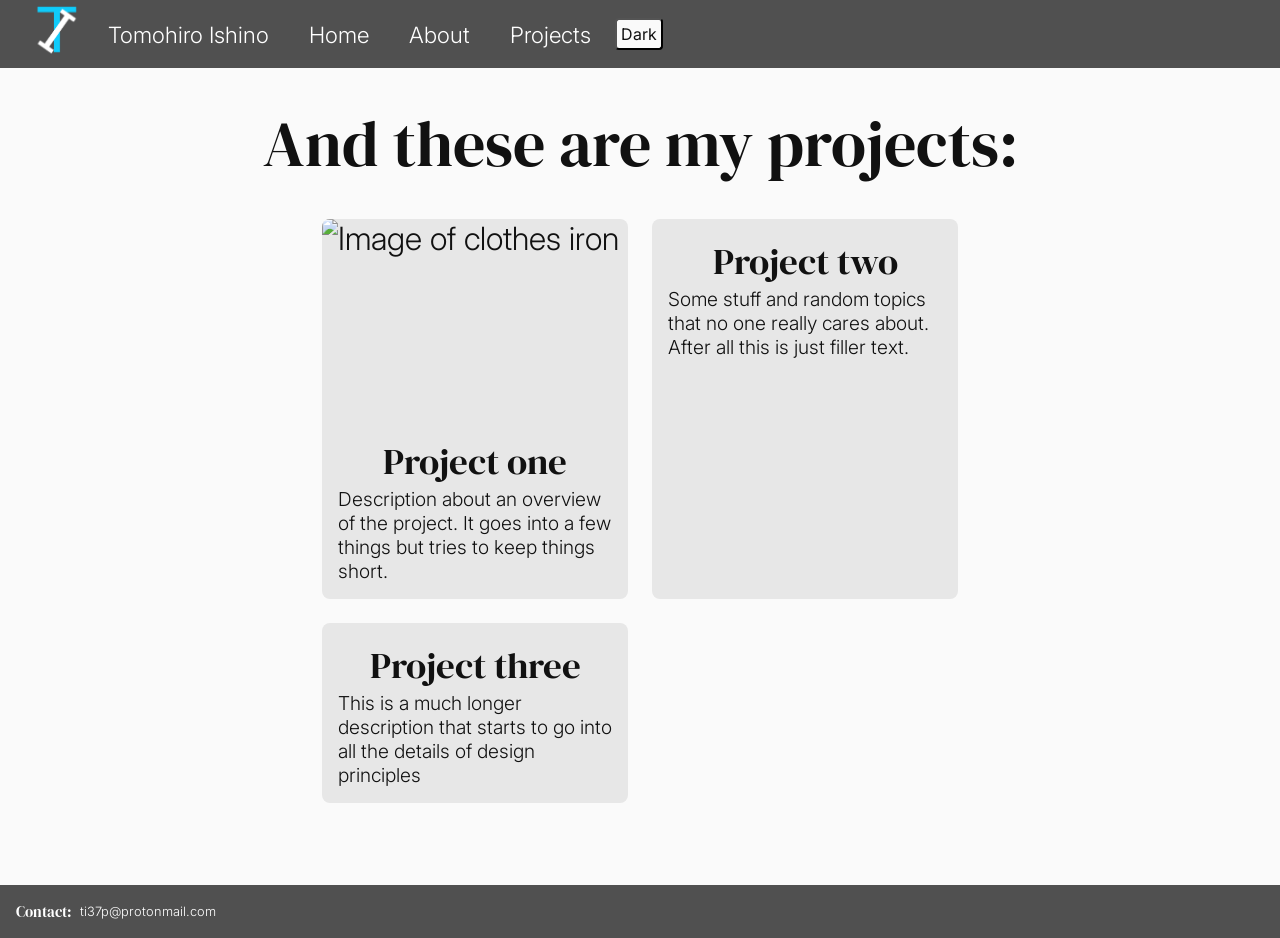
==== projects/index.html @ 62f9b606 "Footer and project cards" ====
<!DOCTYPE html>

<html>
    <head>
        <title>Tomohiro Ishino</title>
        <link rel="stylesheet" href="/styles.css">
        <link rel="icon" href="/media/images/logo_test.png">

        <link rel="preconnect" href="https://fonts.googleapis.com">
        <link rel="preconnect" href="https://fonts.gstatic.com" crossorigin>
        <link href="https://fonts.googleapis.com/css2?family=DM+Serif+Display:ital@0;1&family=Inter:ital,opsz,wght@0,14..32,100..900;1,14..32,100..900&display=swap" rel="stylesheet">

        <script>
            if (localStorage.getItem('theme') === 'dark') {
            document.documentElement.classList.add('dark');
            }
        </script>
    </head>
    <body>
        <div id="navbar"></div>

        <main>
            <div class="container">
                <h1 class="fade">And these are my projects:</h1>

                <div class="project-space fade">
                    <a href="/projects/projectone.html" class="project-card">
                        <img src="/media/images/iron.jpg" alt="Image of clothes iron" class="card-image">
                        <div class="card-content">
                            <h3>Project one</h3>
                            <p>Description about an overview of the project. It goes into a few things but tries to keep things short.</p>
                        </div>
                    </a>
                    <a href="" class="project-card">
                        <div class="card-content">
                            <h3>Project two</h3>
                            <p>Some stuff and random topics that no one really cares about. After all this is just filler text.</p>
                        </div>
                    </a>
                    <a href="" class="project-card">
                        <div class="card-content">
                            <h3>Project three</h3>
                            <p>This is a much longer description that starts to go into all the details of design principles</p>
                        </div>
                    </a>
                </div>
                
            </div>
        </main>

        <div id="footer"></div>

        <script src="/components.js"></script>
        <script src="/main.js"></script>
    </body>
</html>
---- styles.css ----
/* ------Website base colour------ */
:root {
    --bg: #fafafa;
    --bgdark: #e7e7e7;
    --text: #111111;
    --accent: #0099cc;
    --shadow: rgba(0, 0, 0, 0.2);
}

:root.dark {
    --bg: #222222;
    --bgdark: #333333;
    --text: #f0f0f0;
    --accent: #33ccee;
    --shadow: rgba(0, 0, 0, 0.7);
}

/* ------Reset styles------ */
* {
    margin: 0;
    padding: 0;
    box-sizing: border-box;
}

/* ------Fade in text------ */
@keyframes fadeIn {
    from {
        opacity: 0;
        transform: translateY(20px);
    }
    to {
        opacity: 1;
        transform: translateY(0px);
    }
}

/* ------Navigation bar------ */
ul {
    list-style-type: none;
    margin: 0 0 32px 0;
    padding: 0 24px;
    background-color:rgb(80, 80, 80);
    display: flex;
    align-items: center; 
    gap: 8px;
}

.nav-bar {
    display: block;
    color: white;
    text-align: center;
    padding: 16px 16px;
    text-decoration: none;
    font-size: 0.7em;
    border-radius: 4px;
}

ul li a:hover {
    background-color: rgb(40, 40, 40);
    transition: background-color 0.3s ease;
}

#theme-toggle {
    padding: 4px;
    border-radius: 4px;
    background-color: var(--bg);
    color: var(--text);
    font-family: "Inter", sans-serif;
    font-size: 0.5em;
}

/* ------Footer------ */
.footer-box {
    display: flex;
    align-items: center;
    gap: 8px;
    background-color: rgb(80, 80, 80);
    margin-top: 50px;
    padding: 16px 16px;
    font-size: 0.8rem;
}

.footer-text {
    color: white;
    text-decoration: none;
}

/* ------Text and font------ */
h1, h2, h3 {
    color: var(--text);
    transition: color 0.3s ease;
    text-align: center;
    font-family: "DM Serif Display", serif;
    font-weight: 400;
    font-style: normal;
}

p {
    font-size: 1.2rem;
    max-width: 700px;
    margin: 0 auto;
}

p + p {
    margin-bottom: 20px;
}

/* ------Main styles------ */
body {
    background-color: var(--bg);
    color: var(--text);
    transition: background 0.3s ease, color 0.3s ease;
    font-size: 32px;
    margin-left: auto;
    margin-right: auto;

    font-family: "Inter", sans-serif;
    font-optical-sizing: auto;
    font-weight: 300;
    font-style: normal;

    display: flex;
    flex-direction: column;
    min-height: 100vh;
}

main {
    flex: 1;
}

.container {
    max-width: 1200px;
    margin: 0 auto;
    padding: 0 24px;
}

.about-quote {
    font-size: 2rem;
    font-family: "DM Serif Display", serif;
    line-height: 1.4;
    margin-bottom: 2rem;
}

.fade {
    animation: fadeIn 0.8s ease forwards;
}

/* ------Projects------ */
.project-space {
    display: grid;
    grid-template-columns: 1fr 1fr;
    gap: 24px;
    max-width: 700px;
    margin: 0 auto;
    padding: 2rem;
}

.project-card {
    display: flex;
    flex-direction: column;
    background-color: var(--bgdark);
    border-radius: 8px;
    text-decoration: none;
    color: var(--text);
    transition: transform 0.2s ease, box-shadow 0.2s ease;
}

.project-card:hover {
    transform: translateY(-4px);
    box-shadow: 0 8px 24px var(--shadow);
}

.card-image {
    width: 100%;
    height: 200px;
    object-fit: cover;
    border-radius: 8px 8px 0 0;
}

.card-content {
    padding: 16px;
}
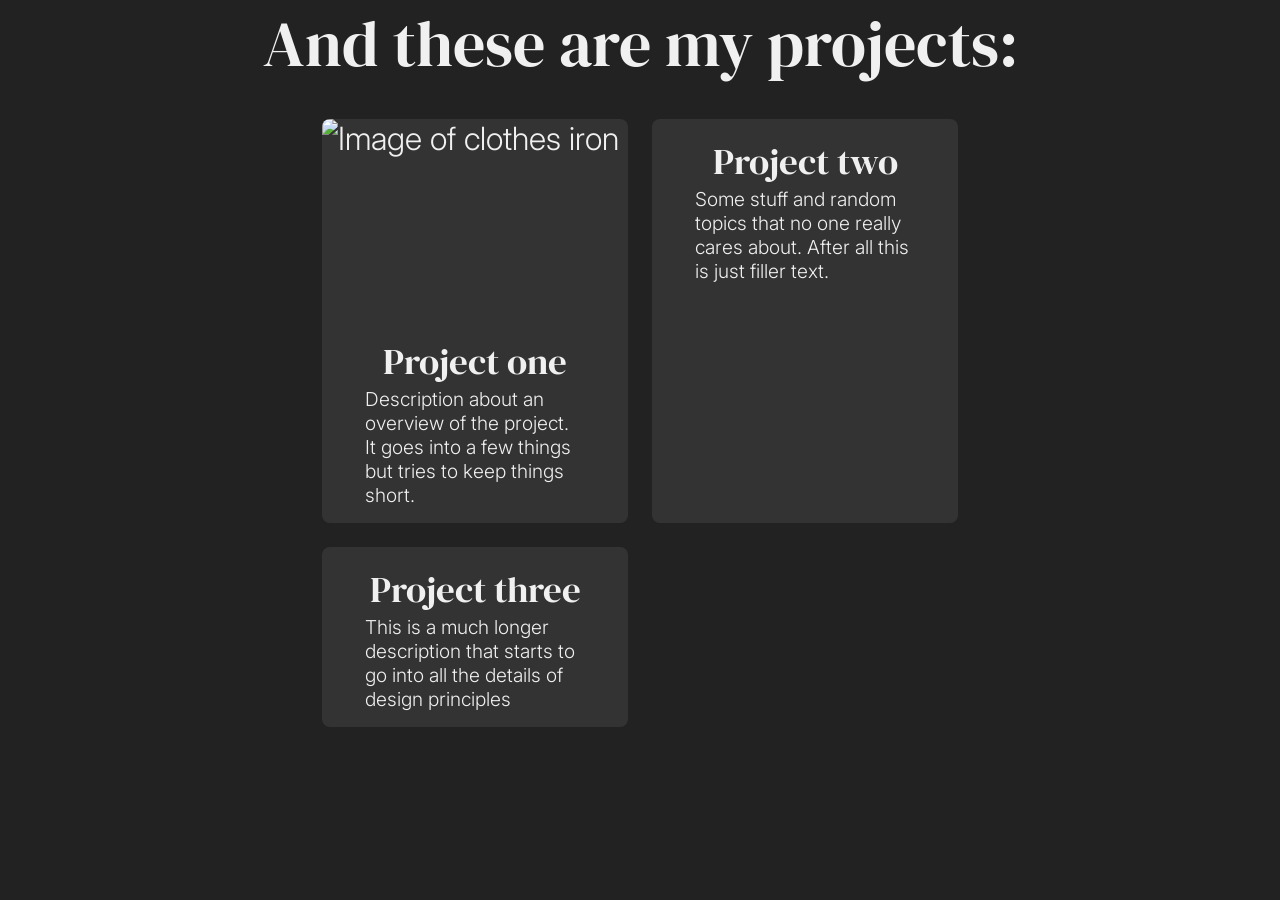
==== commit 339857c4: "hero layout change" ====
--- a/projects/index.html
+++ b/projects/index.html
@@ -12,12 +12,11 @@
 
         <script>
             if (localStorage.getItem('theme') === 'dark') {
-            document.documentElement.classList.add('dark');
+                document.documentElement.classList.add('dark');
             }
         </script>
     </head>
     <body>
-        <div id="navbar"></div>
 
         <main>
             <div class="container">
@@ -48,8 +47,6 @@
             </div>
         </main>
 
-        <div id="footer"></div>
-
         <script src="/components.js"></script>
         <script src="/main.js"></script>
     </body>
--- a/styles.css
+++ b/styles.css
@@ -1,13 +1,6 @@
+/* ######################################################## */
 /* ------Website base colour------ */
 :root {
-    --bg: #fafafa;
-    --bgdark: #e7e7e7;
-    --text: #111111;
-    --accent: #0099cc;
-    --shadow: rgba(0, 0, 0, 0.2);
-}
-
-:root.dark {
     --bg: #222222;
     --bgdark: #333333;
     --text: #f0f0f0;
@@ -34,57 +27,6 @@
     }
 }
 
-/* ------Navigation bar------ */
-ul {
-    list-style-type: none;
-    margin: 0 0 32px 0;
-    padding: 0 24px;
-    background-color:rgb(80, 80, 80);
-    display: flex;
-    align-items: center; 
-    gap: 8px;
-}
-
-.nav-bar {
-    display: block;
-    color: white;
-    text-align: center;
-    padding: 16px 16px;
-    text-decoration: none;
-    font-size: 0.7em;
-    border-radius: 4px;
-}
-
-ul li a:hover {
-    background-color: rgb(40, 40, 40);
-    transition: background-color 0.3s ease;
-}
-
-#theme-toggle {
-    padding: 4px;
-    border-radius: 4px;
-    background-color: var(--bg);
-    color: var(--text);
-    font-family: "Inter", sans-serif;
-    font-size: 0.5em;
-}
-
-/* ------Footer------ */
-.footer-box {
-    display: flex;
-    align-items: center;
-    gap: 8px;
-    background-color: rgb(80, 80, 80);
-    margin-top: 50px;
-    padding: 16px 16px;
-    font-size: 0.8rem;
-}
-
-.footer-text {
-    color: white;
-    text-decoration: none;
-}
-
 /* ------Text and font------ */
 h1, h2, h3 {
     color: var(--text);
@@ -97,7 +39,7 @@
 
 p {
     font-size: 1.2rem;
-    max-width: 700px;
+    max-width: 80%;
     margin: 0 auto;
 }
 
@@ -105,6 +47,7 @@
     margin-bottom: 20px;
 }
 
+/* ######################################################## */
 /* ------Main styles------ */
 body {
     background-color: var(--bg);
@@ -128,6 +71,125 @@
     flex: 1;
 }
 
+/* ------Hero------ */
+.hero {
+    position: relative;
+    width: 100%;
+    height: 100vh;
+    overflow: hidden;
+    background-color: var(--bg);
+}
+
+.hero::after {
+    content: '';
+    position: absolute;
+    bottom: 0;
+    left: 0;
+    width: 100%;
+    height: 10%;
+    background: linear-gradient(
+        to bottom,
+        transparent,
+        var(--bg)
+    );
+}
+
+.image-block-top {
+    position: absolute;
+    top: -20%;
+    right: 20%;
+    width: 45%;
+    height: 60%;
+    background-color: #3a3a3a;
+    transform: rotate(20deg);
+    transform-origin: center;
+}
+
+.image-block-top img {
+    width: 100%;
+    height: 100%;
+    object-fit: cover;
+}
+
+.image-block-top::after {
+  content: '';
+  position: absolute;
+  inset: 0;
+  background: rgba(0, 0, 0, .4);
+}
+
+.image-block-bottom {
+    position: absolute;
+    bottom: -15%;
+    left: 4%;
+    width: 20%;
+    aspect-ratio: 1;
+    background-color: #404040;
+    transform: rotate(20deg);
+    transform-origin: center;
+}
+
+.hero-text {
+    position: absolute;
+    left: 12%;
+    top: 50%;
+    transform: translateY(-40%);
+    max-width: 55%;
+}
+
+.hero-headline {
+    font-family: 'Inter', sans-serif;
+    font-weight: 800;
+    font-size: clamp(2.5rem, 5vw, 4.5rem);
+    color: var(--text);
+    line-height: 1.1;
+    margin: 0 0 1.5rem 0;
+}
+
+.hero-subtext {
+    font-size: clamp(0.85rem, 1.2vw, 1rem);
+    font-weight: 300;
+    color: var(--text);
+    margin: 0 0 0.5rem 20%;
+}
+
+.hero-name {
+    font-size: clamp(0.75rem, 1vw, 0.875rem);
+    font-weight: 300;
+    color: var(--text);
+    margin-left: 19%;
+}
+
+.navigation {
+    position: absolute;
+    right: 5%;
+    bottom: 10%;
+    transform: translateY(-40%);
+    max-width: 55%;
+    text-align: right;
+    display: flex;
+    flex-direction: column;
+    align-items: flex-end;
+    gap: 0.5rem;
+}
+
+.nav-element {
+    display: block;
+    font-size: 0.85rem;
+    font-weight: 300;
+    color: var(--text);
+    margin: 0 0 0.2rem 0;
+    text-decoration: none;
+    transition: transform 0.2s ease, color 0.2s ease;
+}
+
+.nav-element:hover {
+    transform: translateY(-2px);
+    color: var(--accent);
+}
+
+/* ----------------------- */
+
 .container {
     max-width: 1200px;
     margin: 0 auto;
@@ -135,9 +197,9 @@
 }
 
 .about-quote {
-    font-size: 2rem;
+    font-size: 2.5rem;
     font-family: "DM Serif Display", serif;
-    line-height: 1.4;
+    line-height: 1.5;
     margin-bottom: 2rem;
 }
 
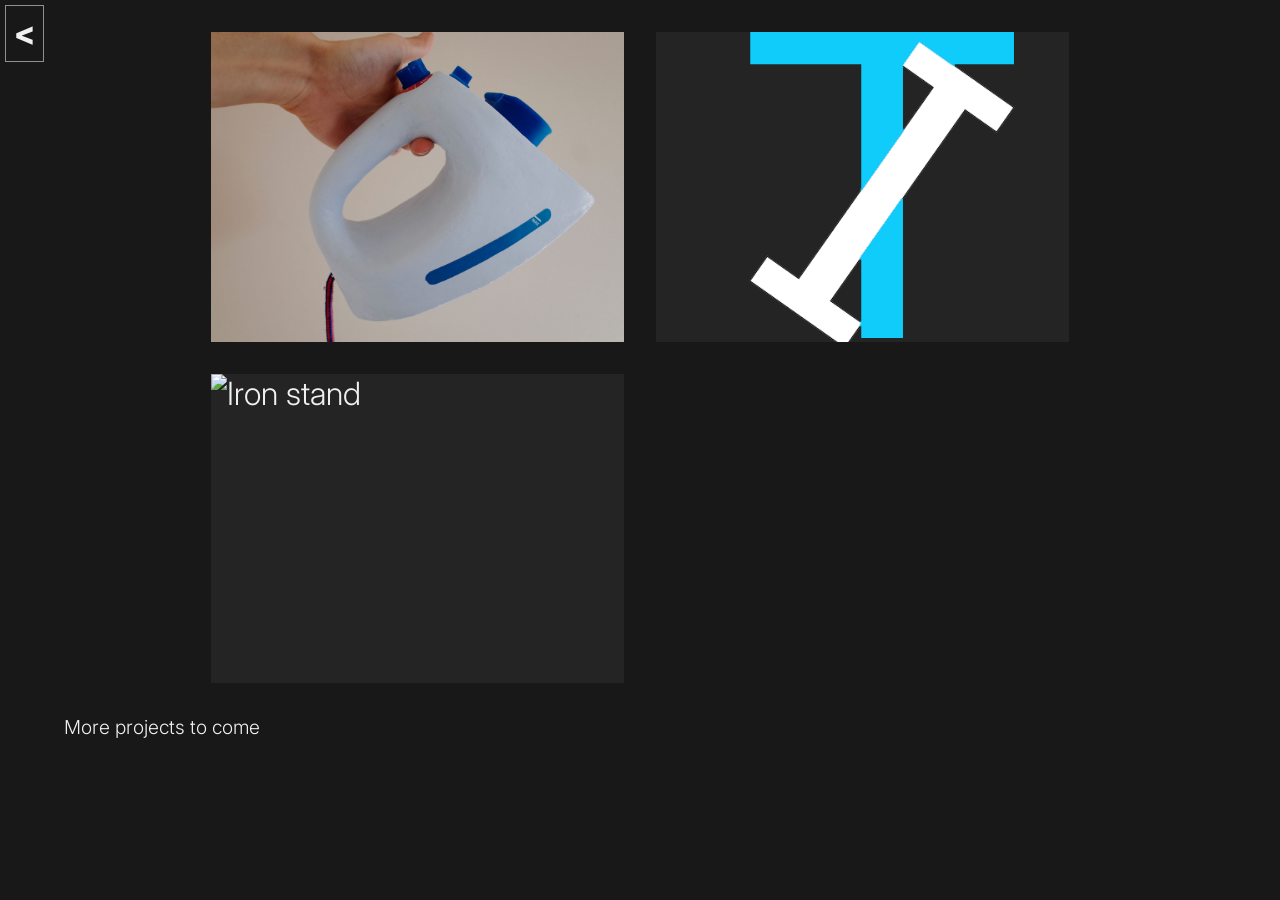
==== commit bf3c29df: "CSS organisation, projects update" ====
--- a/projects/index.html
+++ b/projects/index.html
@@ -3,7 +3,8 @@
 <html>
     <head>
         <title>Tomohiro Ishino</title>
-        <link rel="stylesheet" href="/styles.css">
+        <link rel="stylesheet" href="/css/main.css">
+        <link rel="stylesheet" href="/css/pages/projects.css">
         <link rel="icon" href="/media/images/logo_test.png">
 
         <link rel="preconnect" href="https://fonts.googleapis.com">
@@ -19,31 +20,32 @@
     <body>
 
         <main>
-            <div class="container">
-                <h1 class="fade">And these are my projects:</h1>
-
-                <div class="project-space fade">
-                    <a href="/projects/projectone.html" class="project-card">
-                        <img src="/media/images/iron.jpg" alt="Image of clothes iron" class="card-image">
-                        <div class="card-content">
-                            <h3>Project one</h3>
-                            <p>Description about an overview of the project. It goes into a few things but tries to keep things short.</p>
+            <a href="/index.html"><button class="return-btn"><</button></a>
+            <div class="container fade">
+                <div class="project-space">
+                    <a href="/projects/quicksteam.html" class="project-card">
+                        <img src="/media/images/iron_compressed.jpg" alt="Image of clothes iron" class="card-image">
+                        <div class="project-card-info">
+                            <h3>Quicksteam</h3>
+                            <p>ID - Usability, interaction points</p>
                         </div>
                     </a>
                     <a href="" class="project-card">
-                        <div class="card-content">
-                            <h3>Project two</h3>
-                            <p>Some stuff and random topics that no one really cares about. After all this is just filler text.</p>
+                        <img src="/media/images/logo_test.png" alt="Logo" class="card-image">
+                        <div class="project-card-info">
+                            <h3>Logo</h3>
+                            <p>Filler</p>
                         </div>
                     </a>
                     <a href="" class="project-card">
-                        <div class="card-content">
-                            <h3>Project three</h3>
-                            <p>This is a much longer description that starts to go into all the details of design principles</p>
+                        <img src="/media/images/heat_proof_stand_compressed.JPG" alt="Iron stand" class="card-image">
+                        <div class="project-card-info">
+                            <h3>Heat stand</h3>
+                            <p>Filler</p>
                         </div>
                     </a>
-                </div>
-                
+                </div> 
+                <p>More projects to come</p>
             </div>
         </main>
 
--- a/css/main.css
+++ b/css/main.css
@@ -0,0 +1,88 @@
+/* ######################################################## */
+/*                       IMPORTS                            */
+/* ######################################################## */
+
+@import url('reset.css');
+@import url('variables.css');
+@import url('base.css');
+@import url('sections.css');
+
+/* ######################################################## */
+/*                       INITIAL                            */
+/* ######################################################## */
+
+/* @view-transition {
+  navigation: auto;
+} */
+
+@keyframes fadeIn {
+    from {
+        opacity: 0;
+        transform: translateY(20px);
+    }
+    to {
+        opacity: 1;
+        transform: translateY(0px);
+    }
+}
+
+/* ######################################################## */
+/*                         MAIN                             */
+/* ######################################################## */
+
+body {
+    background-color: var(--bg);
+    color: var(--text);
+    transition: background 0.3s ease, color 0.3s ease;
+    font-size: 32px;
+    margin-left: auto;
+    margin-right: auto;
+
+    font-family: "Inter", sans-serif;
+    font-optical-sizing: auto;
+    font-weight: 300;
+    font-style: normal;
+
+    display: flex;
+    flex-direction: column;
+    min-height: 100vh;
+}
+
+main {
+    flex: 1;
+}
+
+.container {
+    max-width: 1200px;
+    margin: 0 auto;
+    padding: 0 24px;
+}
+
+.fade {
+    animation: fadeIn 0.8s ease forwards;
+}
+
+/* ---------Sub Hero--------- */
+.sub-hero {
+    display: flex;
+    margin: 15px auto;
+    align-items: center;
+    gap: 16px;
+    padding: 3rem 12%;
+    max-width: 1400px;
+    margin: 0 auto;
+}
+
+.sub-hero-box {
+    flex: 1;
+}
+
+.sub-hero-img {
+    flex: 1.618;
+}
+
+.sub-hero-img img {
+    width: 100%;
+    height: auto;
+    display: block;
+}
--- a/css/pages/projects.css
+++ b/css/pages/projects.css
@@ -0,0 +1,49 @@
+/* ------Projects------ */
+.project-space {
+    display: grid;
+    grid-template-columns: 1fr 1fr;
+    gap: 32px;
+    max-width: 80%;
+    margin: 0 auto;
+    padding: 2rem;
+}
+
+.project-card {
+    display: flex;
+    flex-direction: column;
+    position: relative;
+    background-color: var(--bgdark);
+    text-decoration: none;
+    color: var(--text);
+    transition: transform 0.2s ease, box-shadow 0.2s ease;
+    height: 100%;
+    overflow: hidden;
+}
+
+.project-card:hover {
+    transform: translateY(-4px);
+    box-shadow: 0 8px 24px var(--shadow);
+}
+
+.card-image {
+    width: 100%;
+    aspect-ratio: 4 / 3;
+    object-fit: cover;
+}
+
+.project-card-info {
+    content: '';
+    opacity: 0;
+    inset: 0;
+    position: absolute;
+    color: var(--text);
+    align-content: center;
+    text-align: center;
+    background-color: rgba(0, 0, 0, .5);
+    transition: opacity 0.2s ease;
+    padding: 5%;
+}
+
+.project-card-info:hover {
+    opacity: 1;
+}
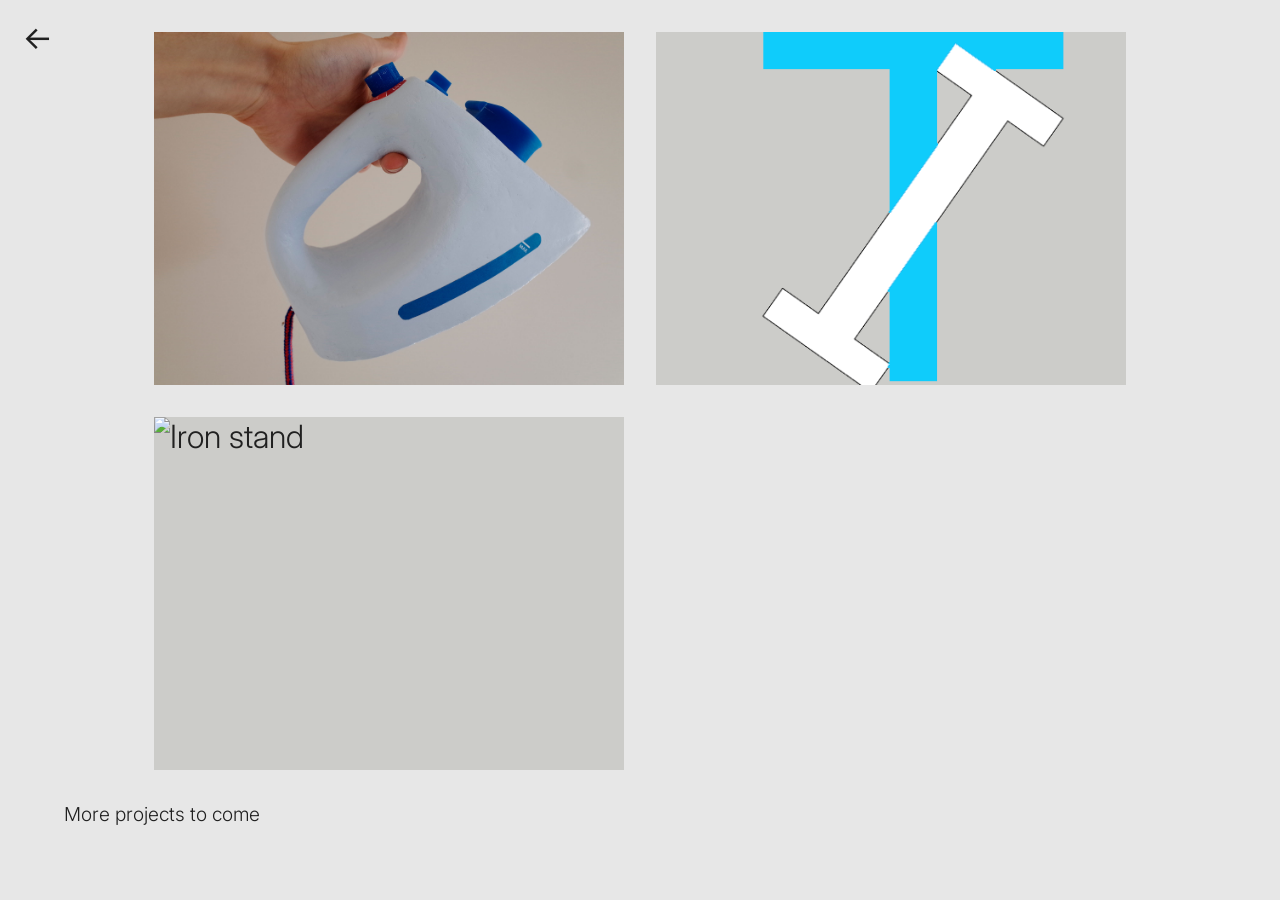
==== commit eb276a93: "Light theme and iron page" ====
--- a/projects/index.html
+++ b/projects/index.html
@@ -5,29 +5,23 @@
         <title>Tomohiro Ishino</title>
         <link rel="stylesheet" href="/css/main.css">
         <link rel="stylesheet" href="/css/pages/projects.css">
-        <link rel="icon" href="/media/images/logo_test.png">
+        <link rel="icon" href="/media/logo/TI-logo-black.png">
 
         <link rel="preconnect" href="https://fonts.googleapis.com">
         <link rel="preconnect" href="https://fonts.gstatic.com" crossorigin>
         <link href="https://fonts.googleapis.com/css2?family=DM+Serif+Display:ital@0;1&family=Inter:ital,opsz,wght@0,14..32,100..900;1,14..32,100..900&display=swap" rel="stylesheet">
-
-        <script>
-            if (localStorage.getItem('theme') === 'dark') {
-                document.documentElement.classList.add('dark');
-            }
-        </script>
     </head>
     <body>
 
         <main>
-            <a href="/index.html"><button class="return-btn"><</button></a>
+            <a href="/index.html"><button class="return-btn">&#8592;</button></a>
             <div class="container fade">
                 <div class="project-space">
                     <a href="/projects/quicksteam.html" class="project-card">
-                        <img src="/media/images/iron_compressed.jpg" alt="Image of clothes iron" class="card-image">
+                        <img src="/media/images/iron/iron_compressed.jpg" alt="Image of clothes iron" class="card-image">
                         <div class="project-card-info">
                             <h3>Quicksteam</h3>
-                            <p>ID - Usability, interaction points</p>
+                            <p>Human Factors · Usability</p>
                         </div>
                     </a>
                     <a href="" class="project-card">
@@ -38,7 +32,7 @@
                         </div>
                     </a>
                     <a href="" class="project-card">
-                        <img src="/media/images/heat_proof_stand_compressed.JPG" alt="Iron stand" class="card-image">
+                        <img src="/media/images/iron/heat_proof_stand_compressed.JPG" alt="Iron stand" class="card-image">
                         <div class="project-card-info">
                             <h3>Heat stand</h3>
                             <p>Filler</p>
@@ -49,7 +43,6 @@
             </div>
         </main>
 
-        <script src="/components.js"></script>
         <script src="/main.js"></script>
     </body>
 </html>
--- a/css/main.css
+++ b/css/main.css
@@ -2,10 +2,10 @@
 /*                       IMPORTS                            */
 /* ######################################################## */
 
-@import url('reset.css');
-@import url('variables.css');
-@import url('base.css');
-@import url('sections.css');
+@import url('/css/reset.css');
+@import url('/css/variables.css');
+@import url('/css/base.css');
+@import url('/css/sections.css');
 
 /* ######################################################## */
 /*                       INITIAL                            */
--- a/css/pages/projects.css
+++ b/css/pages/projects.css
@@ -3,7 +3,7 @@
     display: grid;
     grid-template-columns: 1fr 1fr;
     gap: 32px;
-    max-width: 80%;
+    max-width: 90%;
     margin: 0 auto;
     padding: 2rem;
 }
@@ -14,7 +14,7 @@
     position: relative;
     background-color: var(--bgdark);
     text-decoration: none;
-    color: var(--text);
+    color: var(--white);
     transition: transform 0.2s ease, box-shadow 0.2s ease;
     height: 100%;
     overflow: hidden;
@@ -36,12 +36,13 @@
     opacity: 0;
     inset: 0;
     position: absolute;
-    color: var(--text);
+    color: var(--text-white);
     align-content: center;
     text-align: center;
-    background-color: rgba(0, 0, 0, .5);
+    background-color: rgba(0, 0, 0, .3);
     transition: opacity 0.2s ease;
     padding: 5%;
+    font-size: clamp(0.25rem, 2.9166vw + 13.333rem, 2rem);
 }
 
 .project-card-info:hover {
